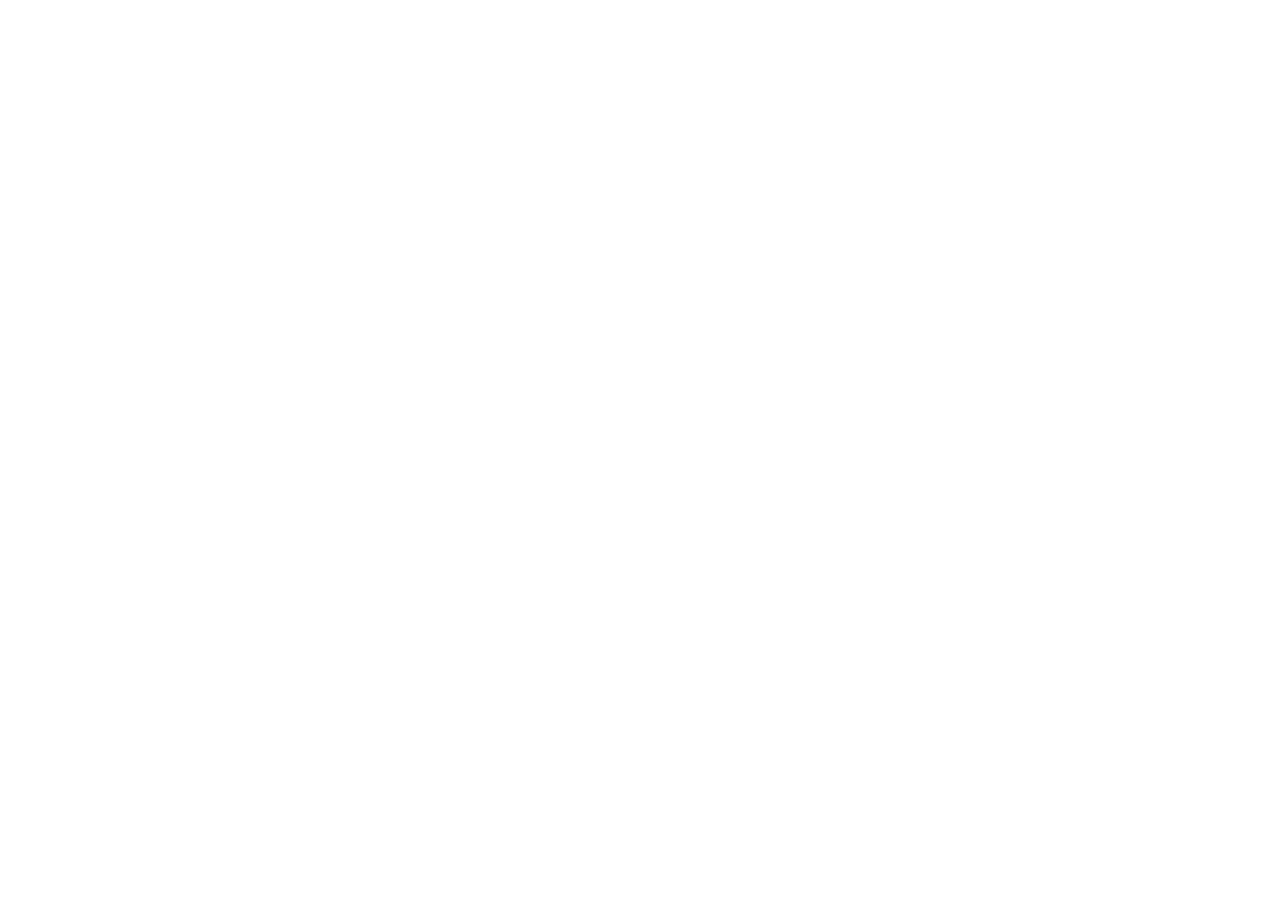
==== index.html @ ebda4736 "setup environment" ====
<!DOCTYPE html>
<html lang="en">
<head>
    <meta charset="UTF-8">
    <meta http-equiv="X-UA-Compatible" content="IE=edge">
    <meta name="viewport" content="width=device-width, initial-scale=1.0">
    <link rel="stylesheet" href="./style.css">
    <title>Responsive Website assignment-2</title>
</head>
<body>
    
</body>
</html>
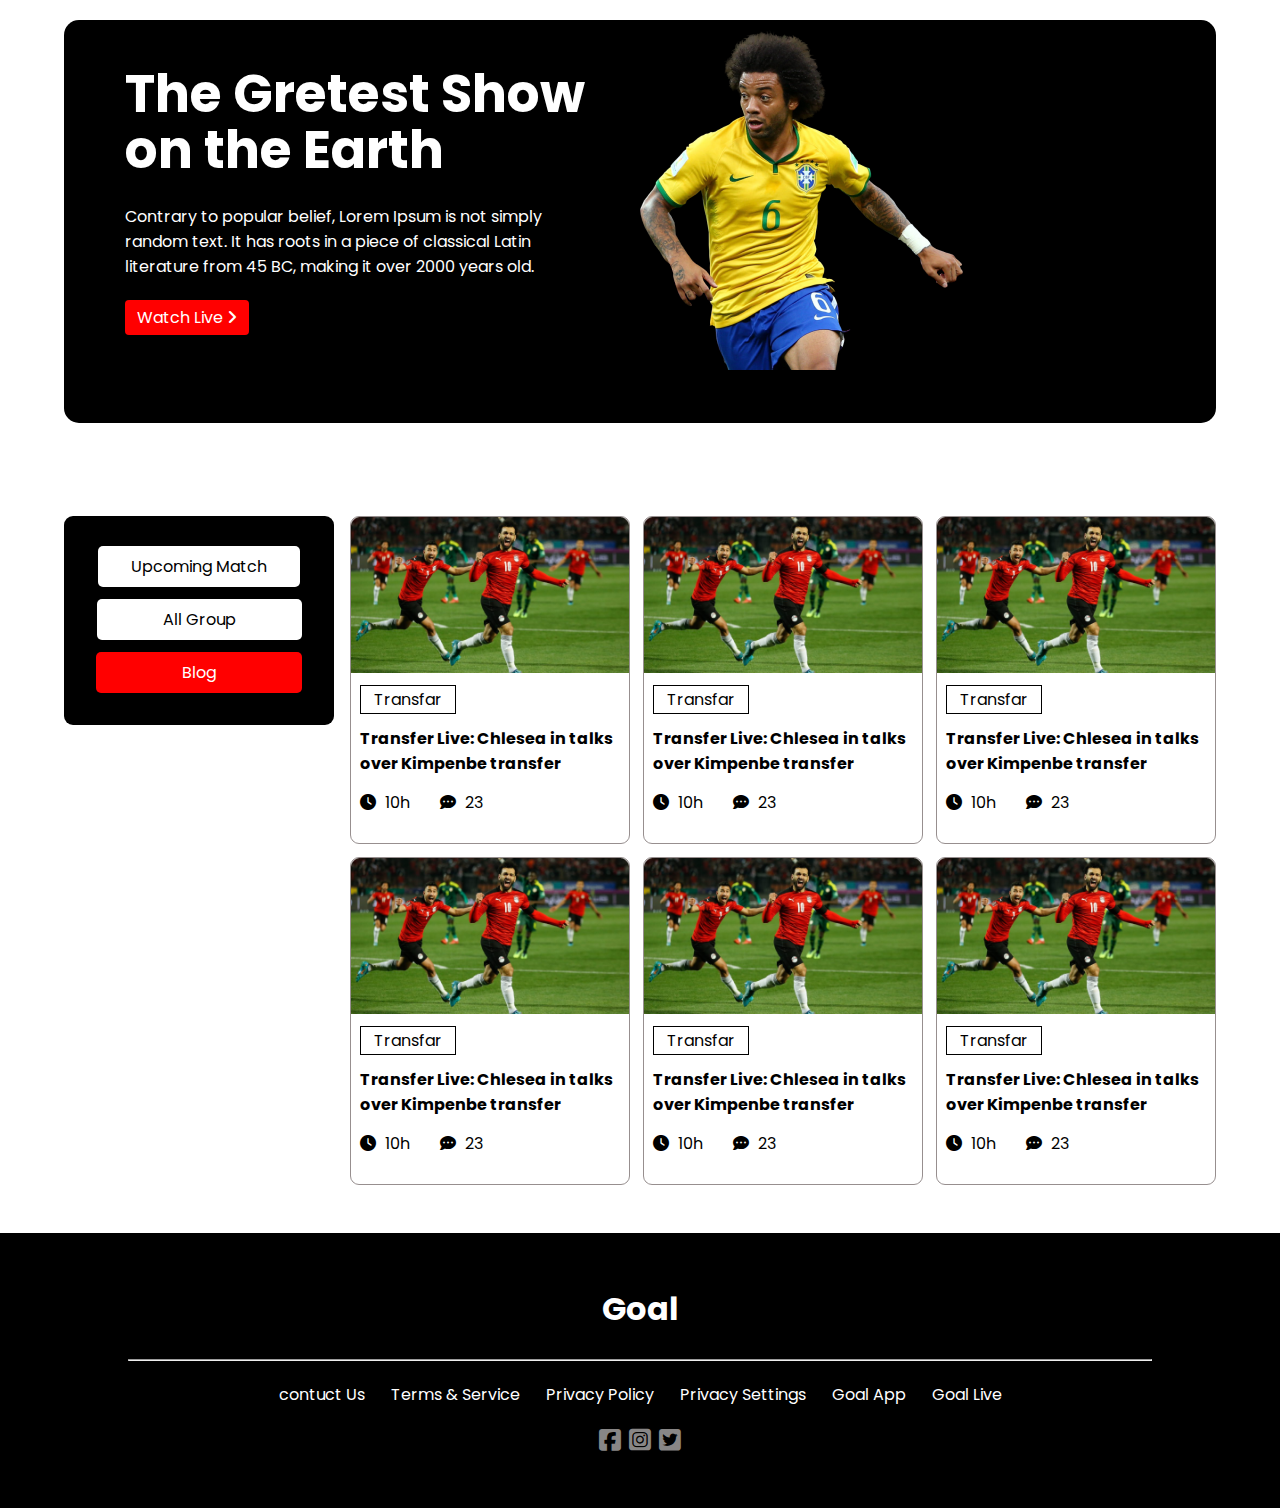
==== commit 7d657975: "index page design" ====
--- a/index.html
+++ b/index.html
@@ -4,10 +4,144 @@
     <meta charset="UTF-8">
     <meta http-equiv="X-UA-Compatible" content="IE=edge">
     <meta name="viewport" content="width=device-width, initial-scale=1.0">
+    <!-- fontawsome cdn -->
+    <link rel="stylesheet" href="https://cdnjs.cloudflare.com/ajax/libs/font-awesome/6.1.1/css/all.min.css" />
+    <!-- google font -->
+    <link rel="preconnect" href="https://fonts.googleapis.com">
+<link rel="preconnect" href="https://fonts.gstatic.com" crossorigin>
+<link href="https://fonts.googleapis.com/css2?family=Nunito:wght@200&family=Oswald&family=Poppins&display=swap" rel="stylesheet">
+    <!-- css link -->
     <link rel="stylesheet" href="./style.css">
     <title>Responsive Website assignment-2</title>
 </head>
 <body>
-    
+    <section id="container">
+    <!-- header section start -->
+   <header>
+    <div class="header-left">
+        <h1>The Gretest Show on the Earth</h1>
+        <p>Contrary to popular belief, Lorem Ipsum is not simply random text. It has roots in a piece of classical Latin literature from 45 BC, making it over 2000 years old.</p>
+        <a class="btn" href="#">Watch Live <i class="fa-solid fa-angle-right"></i></a>
+    </div>
+    <div class="header-right">
+        <img src="./assets/Banner Image.png" alt="header image">
+    </div>
+   </header>
+    <!-- header section end -->
+    <!-- main section start -->
+    <section id="main">
+       <aside class="aside">
+         <a class="aside-btn btn_pad_one" href="#">Upcoming Match</a>
+         <a class="aside-btn btn_pad_two" href="#">All Group</a>
+         <a class="aside-btn btn_pad_three" href="#">Blog</a>
+       </aside>
+       <div class="main-right">
+        <!-- card one-->
+        <div class="card">
+            <img src="./assets/Blog Image.png" alt="">
+            <div class="card-text">
+                <a class="card-btn" href="#">Transfar</a>
+            <a href="#">
+               <h4>Transfer Live: Chlesea in talks over Kimpenbe transfer</h4>
+            </a>
+            <div class="blog-icon">
+                <a href="#"><i class="fa-solid fa-clock icon-gap"></i> 10h</a>
+                <a href="#"><i class="fa-solid fa-comment-dots icon-gap"></i> 23</a>
+            </div>
+            </div>
+        </div>
+        <!-- card two-->
+        <div class="card">
+            <img src="./assets/Blog Image.png" alt="">
+            <div class="card-text">
+                <a class="card-btn" href="#">Transfar</a>
+            <a href="#">
+               <h4>Transfer Live: Chlesea in talks over Kimpenbe transfer</h4>
+            </a>
+            <div class="blog-icon">
+                <a href="#"><i class="fa-solid fa-clock icon-gap"></i> 10h</a>
+                <a href="#"><i class="fa-solid fa-comment-dots icon-gap"></i> 23</a>
+            </div>
+            </div>
+        </div>
+        <!-- card three-->
+        <div class="card">
+            <img src="./assets/Blog Image.png" alt="">
+            <div class="card-text">
+                <a class="card-btn" href="#">Transfar</a>
+            <a href="#">
+               <h4>Transfer Live: Chlesea in talks over Kimpenbe transfer</h4>
+            </a>
+            <div class="blog-icon">
+                <a href="#"><i class="fa-solid fa-clock icon-gap"></i> 10h</a>
+                <a href="#"><i class="fa-solid fa-comment-dots icon-gap"></i> 23</a>
+            </div>
+            </div>
+        </div>
+        <!-- card four-->
+        <div class="card">
+            <img src="./assets/Blog Image.png" alt="">
+            <div class="card-text">
+                <a class="card-btn" href="#">Transfar</a>
+            <a href="#">
+               <h4>Transfer Live: Chlesea in talks over Kimpenbe transfer</h4>
+            </a>
+            <div class="blog-icon">
+                <a href="#"><i class="fa-solid fa-clock icon-gap"></i> 10h</a>
+                <a href="#"><i class="fa-solid fa-comment-dots icon-gap"></i> 23</a>
+            </div>
+            </div>
+        </div>
+        <!-- card five-->
+        <div class="card">
+            <img src="./assets/Blog Image.png" alt="">
+            <div class="card-text">
+                <a class="card-btn" href="#">Transfar</a>
+            <a href="#">
+               <h4>Transfer Live: Chlesea in talks over Kimpenbe transfer</h4>
+            </a>
+            <div class="blog-icon">
+                <a href="#"><i class="fa-solid fa-clock icon-gap"></i> 10h</a>
+                <a href="#"><i class="fa-solid fa-comment-dots icon-gap"></i> 23</a>
+            </div>
+            </div>
+        </div>
+        <!-- card six-->
+        <div class="card">
+            <img src="./assets/Blog Image.png" alt="">
+            <div class="card-text">
+                <a class="card-btn" href="#">Transfar</a>
+            <a href="#">
+               <h4>Transfer Live: Chlesea in talks over Kimpenbe transfer</h4>
+            </a>
+            <div class="blog-icon">
+                <a href="#"><i class="fa-solid fa-clock icon-gap"></i> 10h</a>
+                <a href="#"><i class="fa-solid fa-comment-dots icon-gap"></i> 23</a>
+            </div>
+            </div>
+        </div>
+       </div>
+    </section>
+    <!-- main section end -->
+   </section>
+    <!-- footer section start -->
+    <footer>
+        <h1>Goal</h1>
+        <hr>
+        <div class="footer-bar">
+            <a href="#">contuct Us</a>
+            <a href="#">Terms & Service</a>
+            <a href="#">Privacy Policy</a>
+            <a href="#">Privacy Settings</a>
+            <a href="#">Goal App</a>
+            <a href="#">Goal Live</a>
+        </div>
+        <div class="social-icon">
+            <a href="https://web.facebook.com/"><i class="fa-brands fa-facebook-square self-socail"></i></a>
+            <a href="https://www.instagram.com/"><i class="fa-brands fa-instagram-square self-socail"></i></a>
+            <a href="https://twitter.com/?lang=en"><i class="fa-brands fa-twitter-square self-socail"></i></a>
+        </div>
+    </footer>
+    <!-- footer section end -->
 </body>
 </html>--- a/style.css
+++ b/style.css
@@ -0,0 +1,140 @@
+*{
+    margin:0;
+    padding: 0;
+    box-sizing: border-box;
+}
+body {
+    font-family: 'Poppins', sans-serif;
+}
+#container{
+    max-width: 90%;
+    margin: 0 auto;
+}
+/* utilitis/common code */
+.btn {
+	text-decoration: none;
+	color: white;
+	background-color: red;
+	padding: 6px 12px;
+	border-radius: 4px;
+}
+/* utilitis/common code end */
+fa-angle-right{
+    color: white;
+}
+header {
+	display: grid;
+	grid-template-columns: 1fr 1fr;
+	background-color: black;
+	border-radius: 15px;
+	margin: 20px 0 93px 0;
+	padding: 10px 0 46px 0;
+}
+header h1 {
+	font-size: 52px;
+	line-height: 56px;
+}
+header p, h1 {
+	color: white;
+	margin-bottom: 26px;
+}
+.header-left {
+	padding: 36px 40px 0 61px;
+}
+#main {
+	display: grid;
+	grid-template-columns: 270px auto;
+	gap: 16px;
+	grid-template-rows: 209px 455px;
+}
+.aside-btn {
+	text-decoration: none;
+	color: black;
+	background-color: white;
+	border-radius: 5px;
+	align-self: center;
+}
+.btn_pad_one {
+	padding: 8px 33px;
+}
+.btn_pad_two {
+	padding: 8px 66px;
+}
+.btn_pad_three {
+	padding: 8px 86px;
+	background-color: red;
+	color: white;
+}
+.aside {
+	display: flex;
+	flex-direction: column;
+	gap: 12px;
+	background-color: black;
+	padding: 30px;
+	border-radius: 9px;
+}
+.main-right {
+	display: grid;
+	grid-template-columns: repeat(3,1fr);
+	gap: 13px;
+	grid-template-rows: repeat(2, 328px);
+}
+.card {
+	display: flex;
+	flex-direction: column;
+	border: 1px solid #978f8f;
+	border-radius: 9px;
+}
+.card img {
+	width: 100%;
+}
+.card a {
+	text-decoration: none;
+	color: black;
+}
+.card-btn {
+	border: 1px solid black;
+	padding: 2px 13px;
+}
+.card-text {
+	padding: 14px 9px;
+}
+.card-text h4 {
+	padding: 14px 0;
+}
+.blog-icon {
+	display: flex;
+	gap: 30px;
+}
+.icon-gap{
+    margin-right: 5px;
+}
+footer {
+	background-color: black;
+	display: flex;
+	flex-direction: column;
+	align-items: center;
+	padding: 52px 0;
+	margin-top: 37px;
+}
+.footer-bar {
+	display: flex;
+	gap: 26px;
+	padding: 21px 0;
+}
+.footer-bar a {
+	color: white;
+	text-decoration: none;
+}
+footer hr {
+	width: 80%;
+	color: #494848;
+}
+.social-icon {
+	display: flex;
+	gap: 8px;
+}
+.self-socail {
+	color: #888686;
+	font-size: 25px;
+}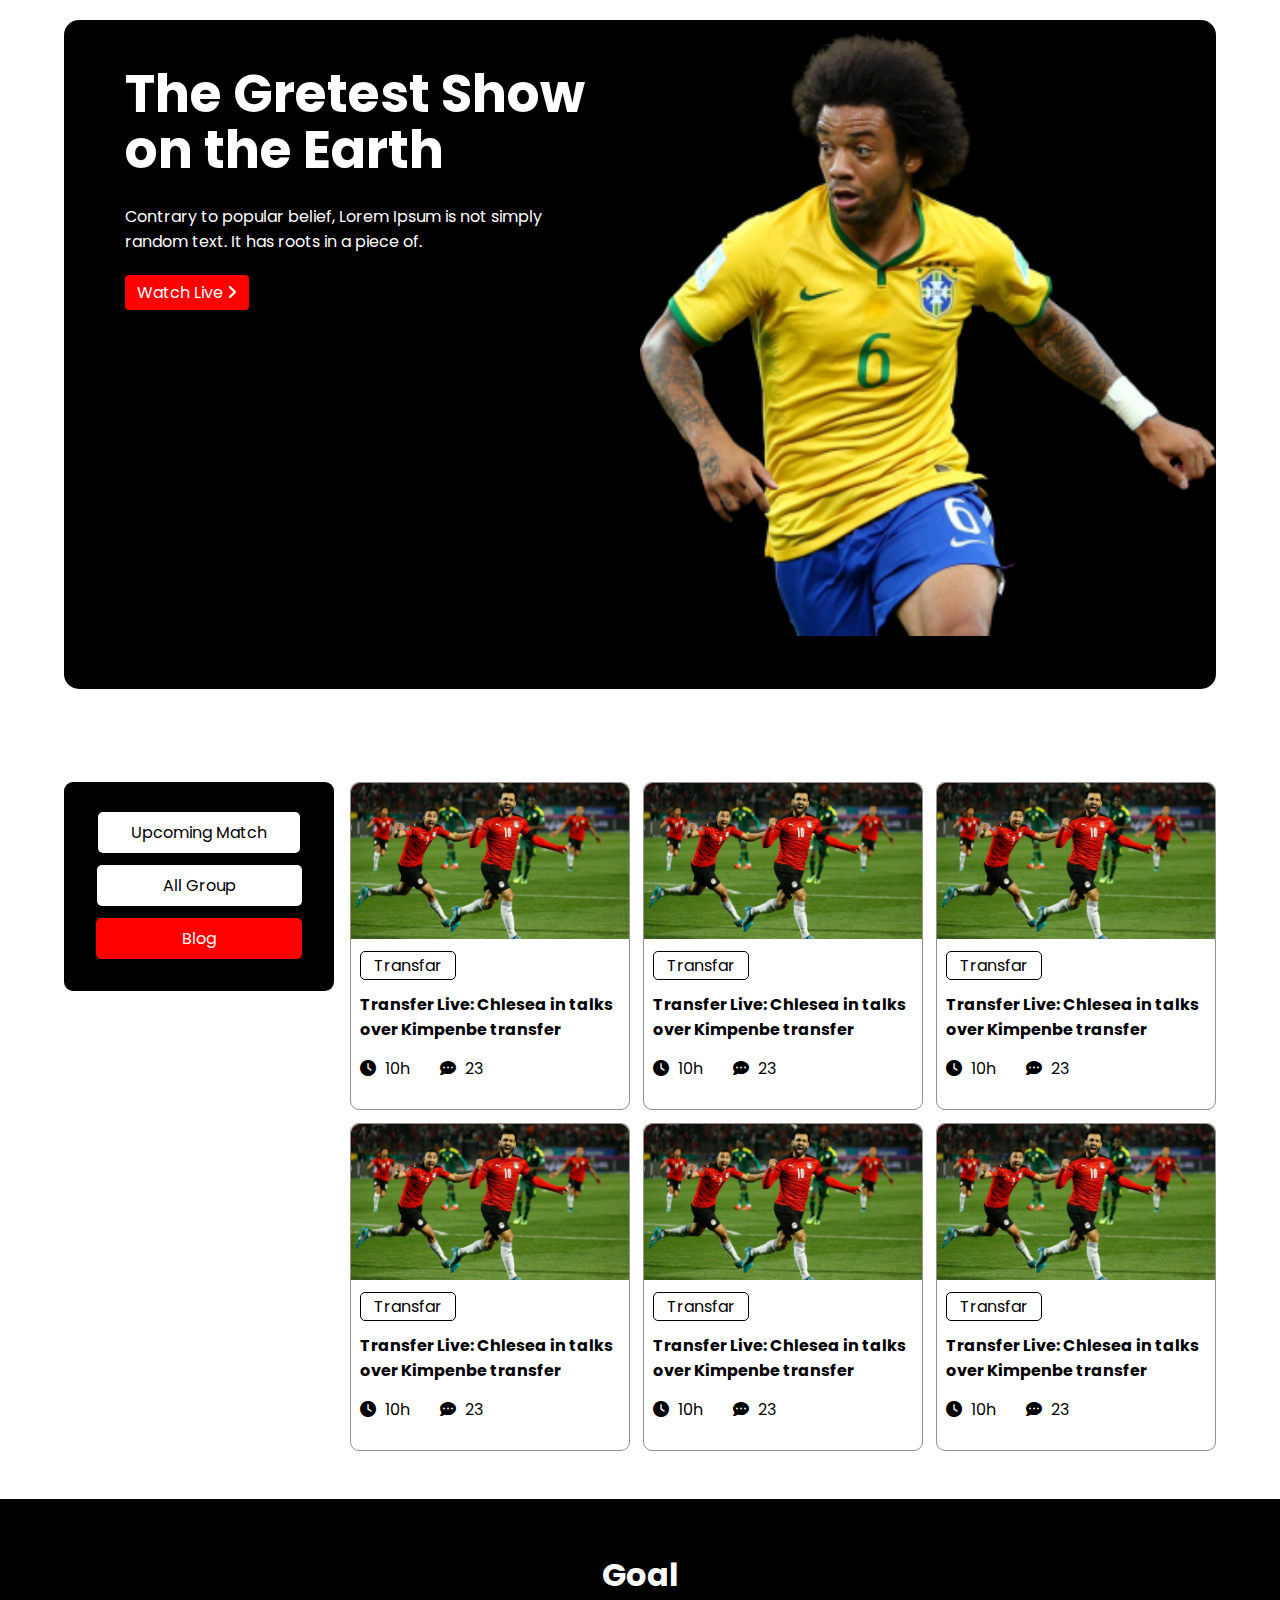
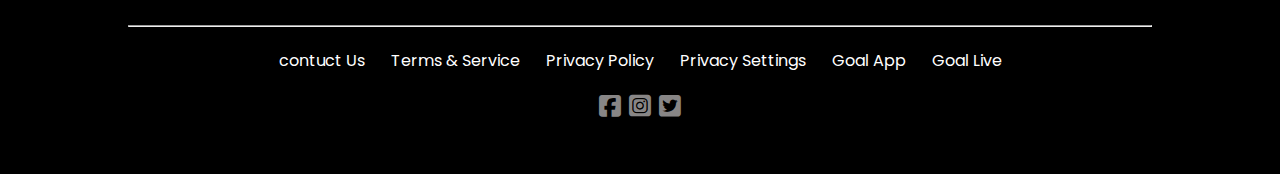
==== commit 3024ad28: "mobile view done" ====
--- a/index.html
+++ b/index.html
@@ -20,7 +20,7 @@
    <header>
     <div class="header-left">
         <h1>The Gretest Show on the Earth</h1>
-        <p>Contrary to popular belief, Lorem Ipsum is not simply random text. It has roots in a piece of classical Latin literature from 45 BC, making it over 2000 years old.</p>
+        <p class="pragraph">Contrary to popular belief, Lorem Ipsum is not simply random text. It has roots in a piece of.</p>
         <a class="btn" href="#">Watch Live <i class="fa-solid fa-angle-right"></i></a>
     </div>
     <div class="header-right">
--- a/style.css
+++ b/style.css
@@ -41,6 +41,9 @@
 .header-left {
 	padding: 36px 40px 0 61px;
 }
+.header-right img {
+	width: 100%;
+}
 #main {
 	display: grid;
 	grid-template-columns: 270px auto;
@@ -95,6 +98,7 @@
 .card-btn {
 	border: 1px solid black;
 	padding: 2px 13px;
+	border-radius: 5px;
 }
 .card-text {
 	padding: 14px 9px;
@@ -137,4 +141,65 @@
 .self-socail {
 	color: #888686;
 	font-size: 25px;
-}+}
+/* media query */
+
+/* mobile view */
+@media screen and (max-width: 576px) {
+    header h1 {
+        font-size: 31px;
+        line-height: 40px;
+    }
+    .header-left {
+        padding: 33px 6px 0 43px;
+    }
+    header {
+        grid-template-columns: 1fr;
+        gap:35px;
+        margin-bottom: 22px;
+    }
+    .btn {
+        margin: 110px;
+    }
+    .pragraph {
+        padding: 0px 14px 0 0;
+    }
+    #main {
+	grid-template-columns:auto;
+	grid-template-rows: 215px repeat(6, 403px);
+}
+    .aside {
+        background-color: white;
+    }
+    .aside-btn {
+        border: 1px solid #aba1a1;
+    }
+    .btn_pad_two {
+        padding: 8px 28px;
+    }
+    .btn_pad_three {
+        padding: 8px 49px;
+    }
+    .main-right {
+        grid-template-columns: auto;
+        gap: 17px;
+        grid-template-rows: repeat(6, 396px);
+    }
+    .footer-bar {
+        gap: 15px;
+        flex-direction: column;
+    }
+    .social-icon {
+        margin-right: 41px;
+    }
+  }
+  /* tablet view*/
+  @media screen and (min-width: 577px) and (max-width: 992px) {
+    header h1 {
+        font-size: 31px;
+        line-height: 40px;
+    }
+    .header-left {
+        padding: 33px 6px 0 43px;
+    }
+  }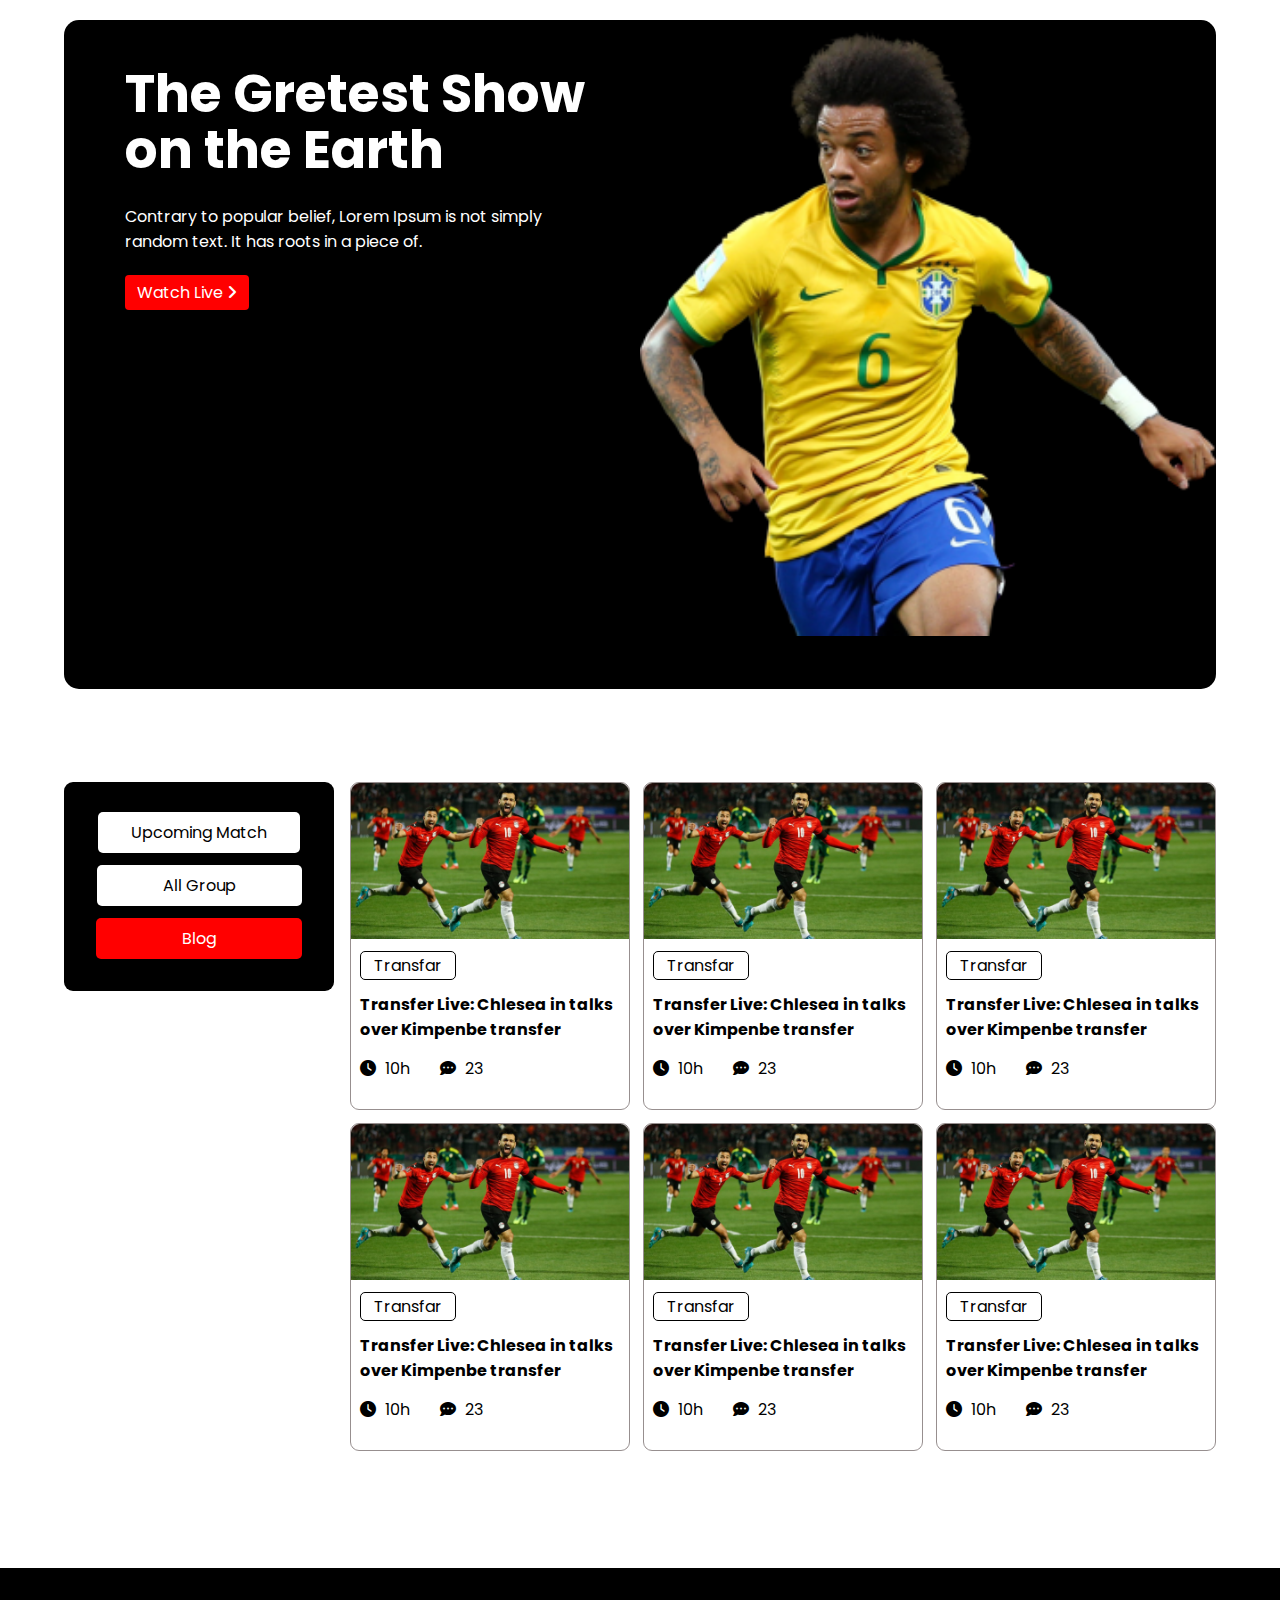
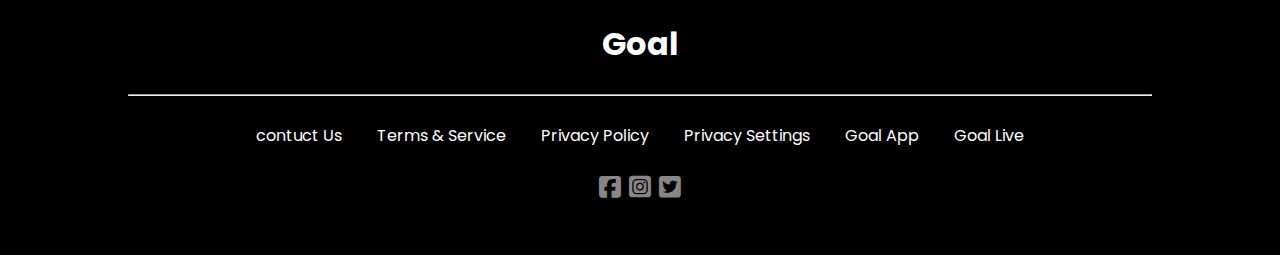
==== commit 4abd1481: "upcomming-match page done" ====
--- a/index.html
+++ b/index.html
@@ -31,8 +31,8 @@
     <!-- main section start -->
     <section id="main">
        <aside class="aside">
-         <a class="aside-btn btn_pad_one" href="#">Upcoming Match</a>
-         <a class="aside-btn btn_pad_two" href="#">All Group</a>
+         <a class="aside-btn btn_pad_one" href="./upcomming.html">Upcoming Match</a>
+         <a class="aside-btn btn_pad_two" href="./upcomming.html">All Group</a>
          <a class="aside-btn btn_pad_three" href="#">Blog</a>
        </aside>
        <div class="main-right">
@@ -122,8 +122,13 @@
         </div>
        </div>
     </section>
+    <div class="view-btn">
+        <a href="#" class="btn display-btn">View All</a>
+    </div>
     <!-- main section end -->
    </section>
+   <!-- container end -->
+
     <!-- footer section start -->
     <footer>
         <h1>Goal</h1>
--- a/style.css
+++ b/style.css
@@ -17,11 +17,10 @@
 	background-color: red;
 	padding: 6px 12px;
 	border-radius: 4px;
+	width: 93px;
+	margin: 0 auto;
 }
 /* utilitis/common code end */
-fa-angle-right{
-    color: white;
-}
 header {
 	display: grid;
 	grid-template-columns: 1fr 1fr;
@@ -50,6 +49,31 @@
 	gap: 16px;
 	grid-template-rows: 209px 455px;
 }
+/* upcomming match */
+#upcomming {
+	display: grid;
+	grid-template-columns: 270px auto;
+	gap: 16px;
+	grid-template-rows: 209px 170px;
+}
+.upcomming-right {
+	 display: grid;
+	grid-template-columns: repeat(3,1fr);
+	gap: 13px;
+	grid-template-rows: repeat(2, 200px);
+}
+.flag {
+	display: flex;
+	align-items: center;
+	margin: 0 0 10px 0;
+	gap: 0px 8px;
+}
+.card-gap {
+	padding: 11px 0px;
+	row-gap: 9px;
+	align-items: center;
+}
+/* upcomming end */
 .aside-btn {
 	text-decoration: none;
 	color: black;
@@ -113,6 +137,13 @@
 .icon-gap{
     margin-right: 5px;
 }
+.view-btn {
+	display: flex;
+	margin: 32px 0 0 0;
+}
+.display-btn {
+visibility: hidden;
+}
 footer {
 	background-color: black;
 	display: flex;
@@ -122,9 +153,10 @@
 	margin-top: 37px;
 }
 .footer-bar {
-	display: flex;
-	gap: 26px;
-	padding: 21px 0;
+	display: grid;
+	padding: 27px 0;
+	grid-template-columns: repeat(6,auto);
+	gap: 35px;
 }
 .footer-bar a {
 	color: white;
@@ -167,7 +199,11 @@
     #main {
 	grid-template-columns:auto;
 	grid-template-rows: 215px repeat(6, 403px);
-}
+    }
+	#upcomming {
+		grid-template-columns: auto;
+		grid-template-rows: 215px repeat(6, 202px);
+	}
     .aside {
         background-color: white;
     }
@@ -181,19 +217,29 @@
         padding: 8px 49px;
     }
     .main-right {
-        grid-template-columns: auto;
-        gap: 17px;
-        grid-template-rows: repeat(6, 396px);
-    }
+		grid-template-columns: auto;
+		gap: 17px;
+		grid-template-rows: repeat(6, 412px);
+	}
+    .upcomming-right {
+		grid-template-columns: auto;
+		gap: 17px;
+		grid-template-rows: repeat(6, 215px);
+	}
+	.view-btn {
+		margin: -147px 0 0 0;
+	}
     .footer-bar {
-        gap: 15px;
-        flex-direction: column;
-    }
+		gap: 15px;
+		grid-template-columns: auto;
+	}
     .social-icon {
         margin-right: 41px;
     }
   }
-  /* tablet view*/
+  /* mobile view end */
+
+  /* tablet view start*/
   @media screen and (min-width: 577px) and (max-width: 992px) {
     header h1 {
         font-size: 31px;
@@ -202,4 +248,47 @@
     .header-left {
         padding: 33px 6px 0 43px;
     }
+	header {
+		margin: 20px 0 65px 0;
+	}
+	#main {
+		grid-template-columns: auto;
+		grid-template-rows: 40px auto;
+		gap:30px;
+	}
+	#upcomming {
+		grid-template-columns: auto;
+		grid-template-rows: 40px auto;
+		gap:30px;
+	}
+	.upcomming-right {
+		grid-template-columns: repeat(2,1fr);
+		grid-template-rows: repeat(3,208px);
+	}
+	.aside {
+		flex-direction: row;
+		gap: 8px;
+		background-color: white;
+		padding: 0px;
+		justify-content: center;
+	}
+	.aside-btn {
+		border: 1px solid #cabcbc;
+	}
+	.btn_pad_one {
+		padding: 8px 33px;
+	}
+	.btn_pad_two {
+		padding: 8px 40px;
+	}
+	.btn_pad_three {
+		padding: 8px 48px;
+	}
+	.display-btn {
+		visibility:visible;
+	}
+	.footer-bar {
+		grid-template-columns: repeat(4,auto);
+		gap: 28px;
+	}
   }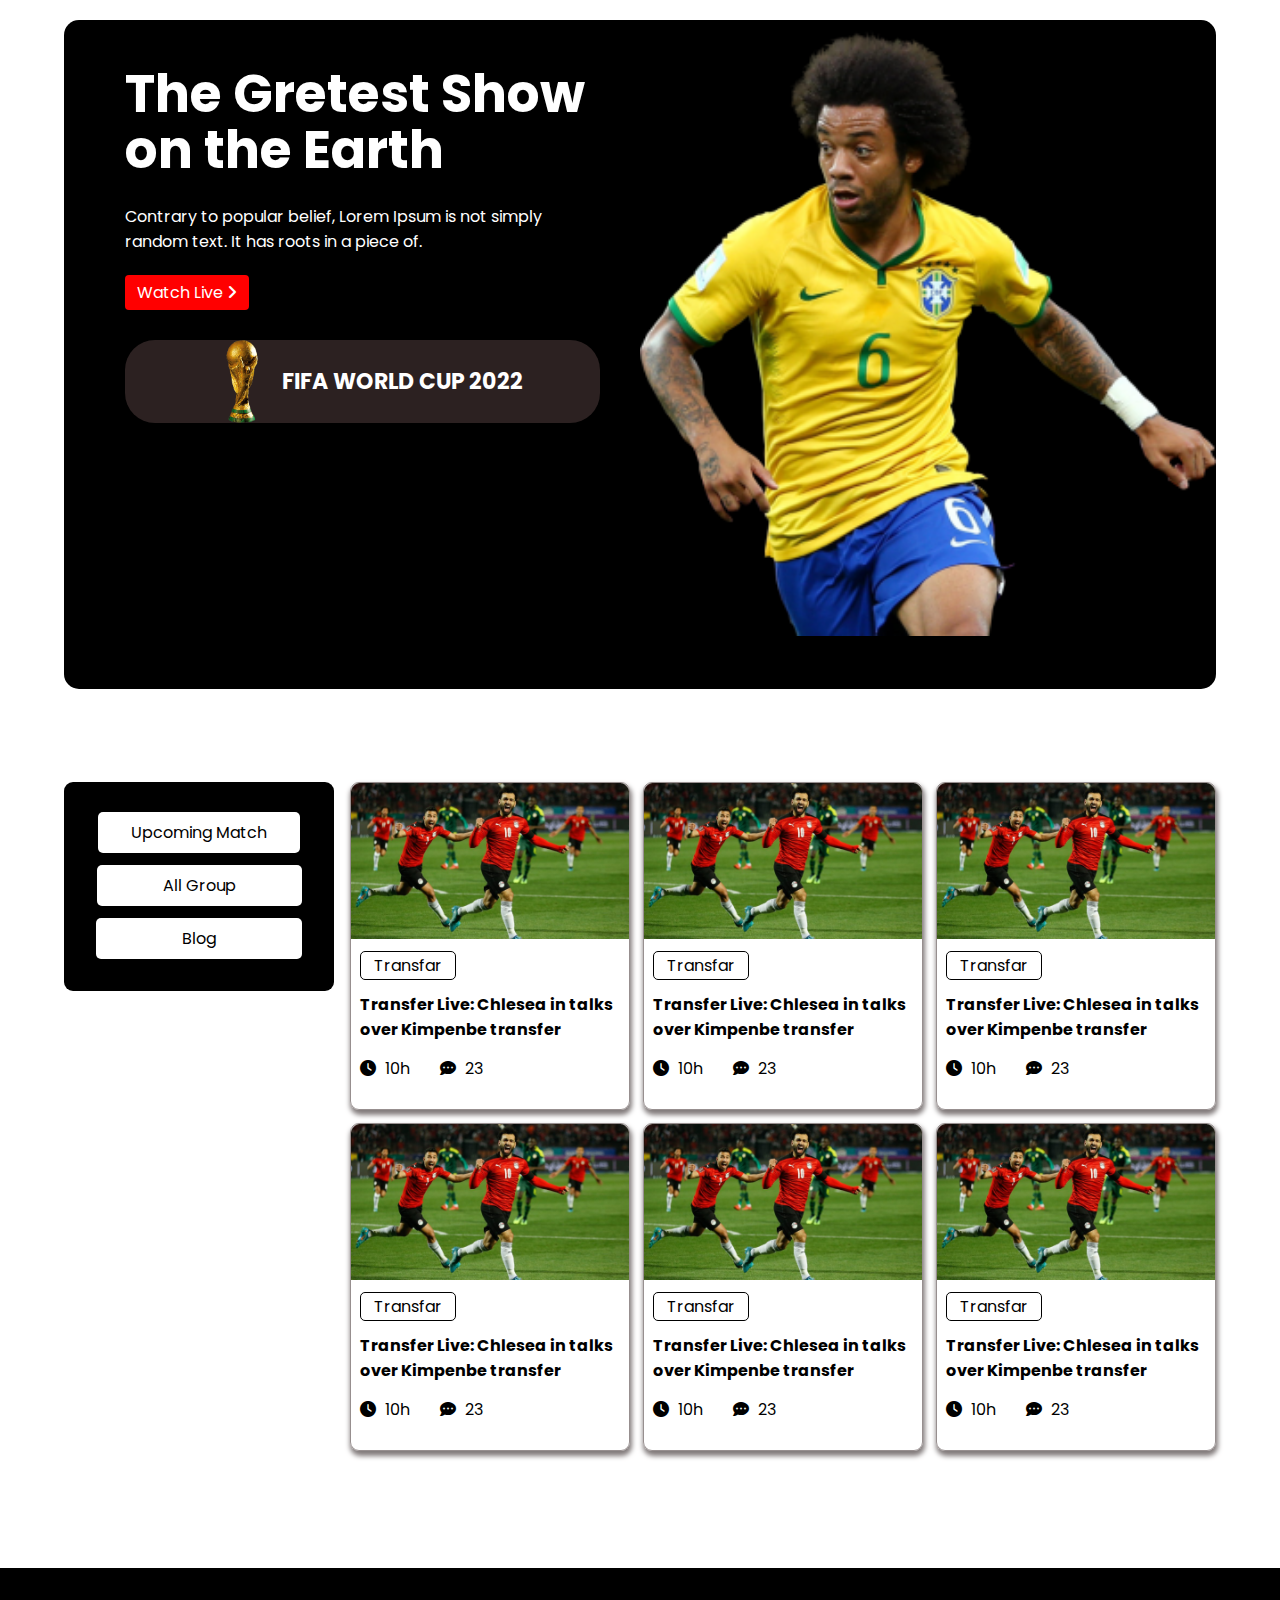
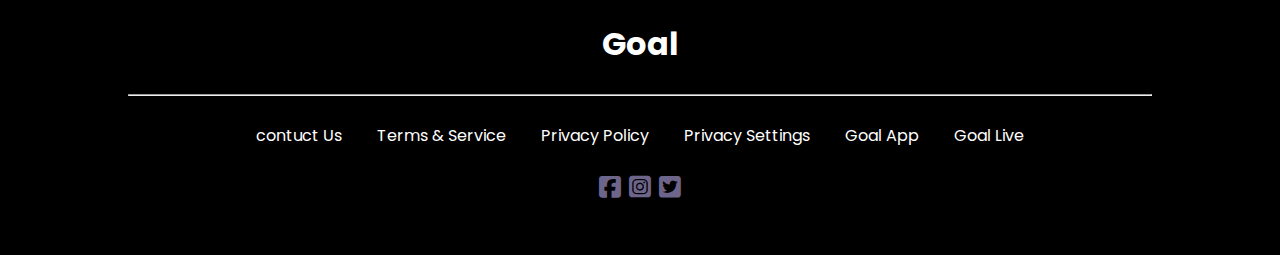
==== commit 26d29d4e: "animation done" ====
--- a/index.html
+++ b/index.html
@@ -22,6 +22,10 @@
         <h1>The Gretest Show on the Earth</h1>
         <p class="pragraph">Contrary to popular belief, Lorem Ipsum is not simply random text. It has roots in a piece of.</p>
         <a class="btn" href="#">Watch Live <i class="fa-solid fa-angle-right"></i></a>
+        <div class="animate">
+            <img src="./assets/world-cup.png" alt="">
+            <h2 class="text-animate">FIFA WORLD CUP 2022</h2>
+        </div>
     </div>
     <div class="header-right">
         <img src="./assets/Banner Image.png" alt="header image">
--- a/style.css
+++ b/style.css
@@ -20,6 +20,9 @@
 	width: 93px;
 	margin: 0 auto;
 }
+.btn:hover{
+	background-color: #6d658a;
+}
 /* utilitis/common code end */
 header {
 	display: grid;
@@ -43,6 +46,31 @@
 .header-right img {
 	width: 100%;
 }
+.animate img {
+	width: 17%;
+}
+.animate {
+	color: white;
+	display: flex;
+	justify-content: center;
+	align-items: center;
+	background-color: rgb(44, 33, 33);
+	animation-name: headerAnimate;
+	animation-duration: 7s;
+	border-radius: 30px;
+	animation-iteration-count: infinite;
+	position: relative;
+	margin: 35px 0;
+}
+@keyframes headerAnimate {
+	0%   {background-color: rgb(148, 137, 137); left:0px;}
+	25%  {background-color: rgb(136, 136, 65);}
+	50%  {background-color: rgb(100, 100, 156); left:100px;}
+	100% {background-color: rgb(98, 127, 98); left:0px;}
+  }
+.text-animate {
+	font-size: 22px;
+}
 #main {
 	display: grid;
 	grid-template-columns: 270px auto;
@@ -57,10 +85,10 @@
 	grid-template-rows: 209px 170px;
 }
 .upcomming-right {
-	 display: grid;
+	display: grid;
 	grid-template-columns: repeat(3,1fr);
 	gap: 13px;
-	grid-template-rows: repeat(2, 200px);
+	grid-template-rows: repeat(2, 216px);
 }
 .flag {
 	display: flex;
@@ -69,11 +97,30 @@
 	gap: 0px 8px;
 }
 .card-gap {
-	padding: 11px 0px;
+	padding: 11px 7px;
 	row-gap: 9px;
 	align-items: center;
 }
 /* upcomming end */
+/* all group start */
+.country {
+	display: flex;
+	align-items: center;
+}
+.group-name {
+	background-color: #b5a3a3;
+	padding: 0px 65px;
+}
+.country img {
+	width: 38px;
+	height: 25px;
+}
+.country-name {
+	background-color: #352d2f;
+	color: white;
+	padding: 2px 68px;
+}
+/* all group end */
 .aside-btn {
 	text-decoration: none;
 	color: black;
@@ -89,9 +136,15 @@
 }
 .btn_pad_three {
 	padding: 8px 86px;
-	background-color: red;
-	color: white;
-}
+}
+ .aside a:focus-within {
+	background-color: rgb(175, 48, 48);
+	color:white;
+  } 
+.aside a:hover {
+	background-color: rgb(133, 133, 196);
+	color:white;
+  } 
 .aside {
 	display: flex;
 	flex-direction: column;
@@ -99,6 +152,8 @@
 	background-color: black;
 	padding: 30px;
 	border-radius: 9px;
+	position: sticky;
+	top: 0;
 }
 .main-right {
 	display: grid;
@@ -111,6 +166,7 @@
 	flex-direction: column;
 	border: 1px solid #978f8f;
 	border-radius: 9px;
+	box-shadow: 1px 4px 5px 1px #827b7b;
 }
 .card img {
 	width: 100%;
@@ -171,7 +227,7 @@
 	gap: 8px;
 }
 .self-socail {
-	color: #888686;
+	color: #6d658a;
 	font-size: 25px;
 }
 /* media query */
@@ -190,6 +246,12 @@
         gap:35px;
         margin-bottom: 22px;
     }
+	.animate{
+		width: 64%;
+	}
+	.text-animate {
+		font-size: 17px;
+	}
     .btn {
         margin: 110px;
     }
@@ -251,6 +313,9 @@
 	header {
 		margin: 20px 0 65px 0;
 	}
+	.text-animate {
+		font-size: 15px;
+	}
 	#main {
 		grid-template-columns: auto;
 		grid-template-rows: 40px auto;
@@ -264,6 +329,10 @@
 	.upcomming-right {
 		grid-template-columns: repeat(2,1fr);
 		grid-template-rows: repeat(3,208px);
+	}
+	.main-right {
+		grid-template-columns: repeat(2,1fr);
+		grid-template-rows: repeat(3,395px);
 	}
 	.aside {
 		flex-direction: row;
